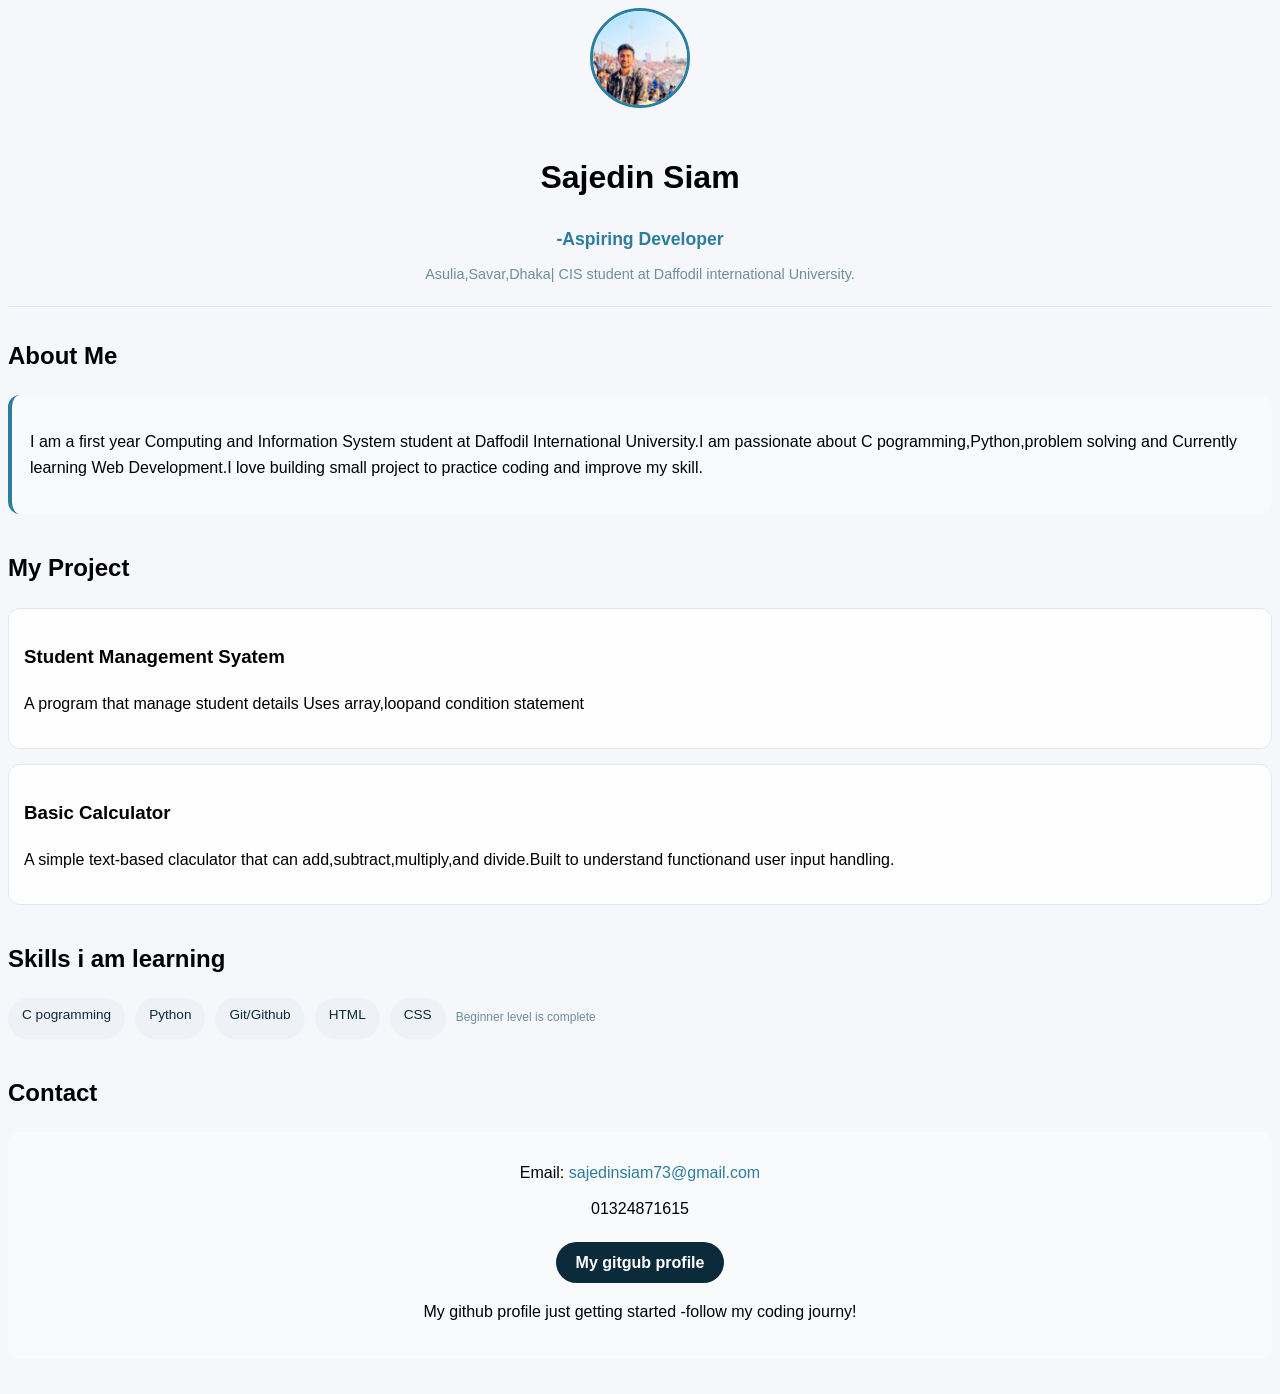
==== index.html @ f89f2418 "Rename to index.html for direct link access" ====
<!DOCTYPE html>
<html lang="en">

<head>
    <style>
        * {
            margin: 1;
            padding: 0;
            box-sizing: border-box;
        }

        .section {
            margin-bottom: 35px;
        }

        body {
            font-family: Arial, Helvetica, sans-serif;
            background: rgb(245, 247, 250);
            line-height: 1.6;
        }

        .intro {
            text-align: center;
            margin-bottom: 30px;
            padding-bottom: 20px;
            border-bottom: 1px solid #e0e8ed;
        }

        .tagline {
            font-size: 1.1rem;
            color: #2c7da0;
            font-weight: bold;
            margin: 10px 0;

        }

        .location {
            color: #6f8ea0;
            font-size: 0.9rem;
        }

        .about-box {
            background: #f8fafc;
            padding: 18px;
            border-radius: 12px;
            border-left: 4px solid #2c7da0;
        }

        .project {
            background: #fefefe;
            border: 1px solid #e0e8ed;
            border-radius: 12px;
            padding: 15px;
            margin-bottom: 15px;
            transition: all 0.2s;
        }

        .skill-list {
            display: flex;
            flex-wrap: wrap;
            gap: 10px;
            margin-top: 10px;

        }

        .skill {
            background: #eef2f7;
            padding: 6px 14px;
            border-radius: 25px;
            font-size: 0.85REM;
            font-weight: 500;
            color: #0b2b3b;

        }

        .contact-info {
            background: #f8fafc;
            padding: 18px;
            border-radius: 12px;
            text-align: center;
        }

        .contact-item {
            margin: 10px 0;
        }

        .contact-item a {
            color: #2c7da0;
            text-decoration: none;
        }

        .contact-item a:hover {
            text-decoration: underline;
        }

        .github-btn {
            display: inline-block;
            background: #0b2b3b;
            color: white;
            padding: 8px 20px;
            border-radius: 30px;
            text-decoration: none;
            margin-top: 10px;
            font-weight: bold;

        }

        .github-btn:hover {
            background: #1a4a5f;
        }
    </style>
    <meta charset="UTF-8">
    <meta name="viewport" content="width=device-width, initial-scale=1.0">
    <title>My Portfolio</title>
</head>

<body>

    <div class="intro">
        <img src="image/sajedinsiam.webp" alt="picture"
            style="width: 100px;height: 100px;border-radius: 50%;object-fit: cover;margin-bottom: 15px;border: 3px solid #2c7da0;">
        <h1>Sajedin Siam</h1>
        <div class="tagline">
            -Aspiring Developer
        </div>
        <div class="location">Asulia,Savar,Dhaka| CIS student at Daffodil international University.</div>
    </div>
    <div class="section">
        <h2>About Me</h2>
        <div class="about-box">
            <p>I am a first year Computing and Information System student at Daffodil International University.I am
                passionate about C pogramming,Python,problem solving and Currently learning Web Development.I love
                building small project to practice coding and improve my skill.
            </p>
        </div>
    </div>
    <div class="section">
        <h2>My Project </h2>
        <div class="project">
            <h3>Student Management Syatem</h3>
            <p>A program that manage student details Uses array,loopand condition statement</p>
        </div>
        <div class="project">
            <h3>Basic Calculator</h3>
            <p>A simple text-based claculator that can add,subtract,multiply,and divide.Built to understand functionand
                user
                input handling.</p>
        </div>
    </div>
    <div class="section">
        <h2>Skills i am learning</h2>
        <div class="skill-list">
            <span class="skill">C pogramming</span>
            <span class="skill">Python</span>
            <span class="skill">Git/Github</span>
            <span class="skill">HTML</span>
            <span class="skill">CSS</span>
            <p style="font-size: 0.75rem;color: #6f8ea0; margin-top: 10px;">Beginner level is complete </p>

        </div>

    </div>
    <div class="section">
        <h2>Contact</h2>
        <div class="contact-info">
            <div class="contact-item">Email: <a href="mailto:sajedinsiam73@gmail.com">sajedinsiam73@gmail.com</a></div>
            <div class="contact-item"> 01324871615</div>
            <a href="https://github.com/sajedin-siam" target="_blank" class="github-btn">My gitgub profile</a>
            <p>My github profile just getting started -follow my coding journy!</p>
        </div>
    </div>

</body>

</html>
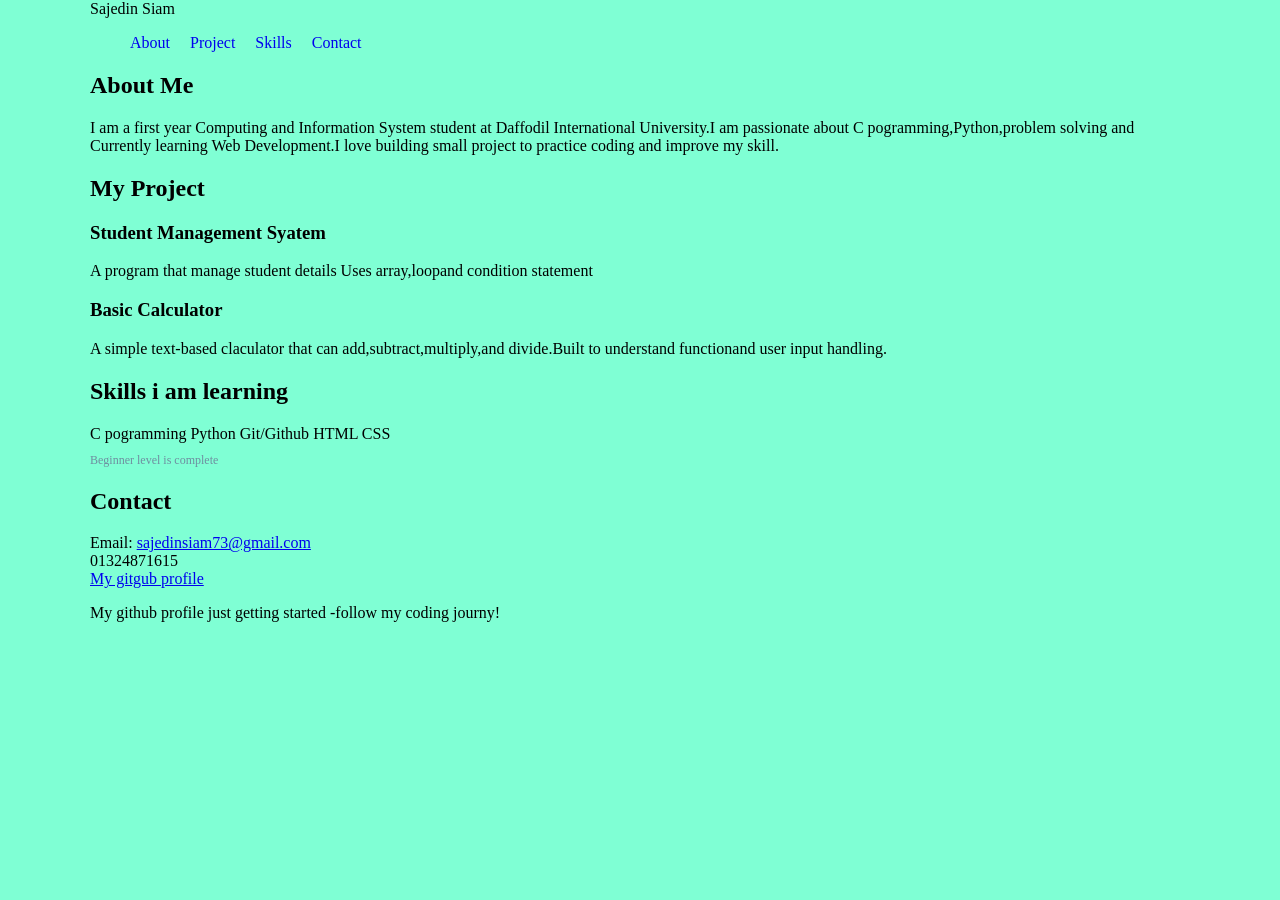
==== commit cf8abd0e: "Added navigation bar with semantic <nav> tag for better site structure" ====
--- a/index.html
+++ b/index.html
@@ -2,129 +2,28 @@
 <html lang="en">
 
 <head>
-    <style>
-        * {
-            margin: 1;
-            padding: 0;
-            box-sizing: border-box;
-        }
 
-        .section {
-            margin-bottom: 35px;
-        }
-
-        body {
-            font-family: Arial, Helvetica, sans-serif;
-            background: rgb(245, 247, 250);
-            line-height: 1.6;
-        }
-
-        .intro {
-            text-align: center;
-            margin-bottom: 30px;
-            padding-bottom: 20px;
-            border-bottom: 1px solid #e0e8ed;
-        }
-
-        .tagline {
-            font-size: 1.1rem;
-            color: #2c7da0;
-            font-weight: bold;
-            margin: 10px 0;
-
-        }
-
-        .location {
-            color: #6f8ea0;
-            font-size: 0.9rem;
-        }
-
-        .about-box {
-            background: #f8fafc;
-            padding: 18px;
-            border-radius: 12px;
-            border-left: 4px solid #2c7da0;
-        }
-
-        .project {
-            background: #fefefe;
-            border: 1px solid #e0e8ed;
-            border-radius: 12px;
-            padding: 15px;
-            margin-bottom: 15px;
-            transition: all 0.2s;
-        }
-
-        .skill-list {
-            display: flex;
-            flex-wrap: wrap;
-            gap: 10px;
-            margin-top: 10px;
-
-        }
-
-        .skill {
-            background: #eef2f7;
-            padding: 6px 14px;
-            border-radius: 25px;
-            font-size: 0.85REM;
-            font-weight: 500;
-            color: #0b2b3b;
-
-        }
-
-        .contact-info {
-            background: #f8fafc;
-            padding: 18px;
-            border-radius: 12px;
-            text-align: center;
-        }
-
-        .contact-item {
-            margin: 10px 0;
-        }
-
-        .contact-item a {
-            color: #2c7da0;
-            text-decoration: none;
-        }
-
-        .contact-item a:hover {
-            text-decoration: underline;
-        }
-
-        .github-btn {
-            display: inline-block;
-            background: #0b2b3b;
-            color: white;
-            padding: 8px 20px;
-            border-radius: 30px;
-            text-decoration: none;
-            margin-top: 10px;
-            font-weight: bold;
-
-        }
-
-        .github-btn:hover {
-            background: #1a4a5f;
-        }
-    </style>
     <meta charset="UTF-8">
     <meta name="viewport" content="width=device-width, initial-scale=1.0">
     <title>My Portfolio</title>
+    <link rel="stylesheet" href="mystyle.css">
 </head>
 
 <body>
+    <nav>
 
-    <div class="intro">
-        <img src="image/sajedinsiam.webp" alt="picture"
-            style="width: 100px;height: 100px;border-radius: 50%;object-fit: cover;margin-bottom: 15px;border: 3px solid #2c7da0;">
-        <h1>Sajedin Siam</h1>
-        <div class="tagline">
-            -Aspiring Developer
+        <div class="nav-section">
+
+            <span class="logo"> Sajedin Siam</span>
+            <ul class="nav-link">
+                <li><a href="#about">About</a></li>
+                <li><a href="#project">Project</a></li>
+                <li><a href="#Skills">Skills</a></li>
+                <li><a href="#contact">Contact</a></li>
+            </ul>
         </div>
-        <div class="location">Asulia,Savar,Dhaka| CIS student at Daffodil international University.</div>
-    </div>
+    </nav>
+    <!-- about sectio -->
     <div class="section">
         <h2>About Me</h2>
         <div class="about-box">
--- a/mystyle.css
+++ b/mystyle.css
@@ -0,0 +1,62 @@
+body{
+    background-color: aquamarine;
+    max-width: 1100px;
+    margin: 0 auto;
+}
+nav ul{
+    display: flex;
+    gap: 20px;
+}
+li{
+    list-style: none;
+}
+li a{
+    text-decoration: none;
+
+}
+a:hover{
+    background-color: aqua;
+    font-size: 20px;
+    align-items: center;
+}
+/*learner section*/
+.learner{
+    display: flex;
+    gap: 10px;
+    background-color: aqua;
+    padding: 10px;
+}
+.right img{
+    width: 250px;
+
+}
+button{
+    color: aliceblue;
+    background-color: blue;
+    font-size: 25px;
+    border: 2px solid blue;
+    border-radius: 5px;
+}
+button:hover{
+    background-color: blueviolet;
+    outline: 5px solid wheat;
+    cursor: pointer;
+}
+/* work section */
+.work{
+    text-align: center;
+    background-color: blueviolet;
+    padding: 50px;
+}
+.card-container{
+gap: 20px;
+display: flex;
+flex-wrap: wrap;
+}
+.card{
+    border: 2px solid red;
+    width: 250px;
+    }
+.card img{
+    width: 100%;
+}
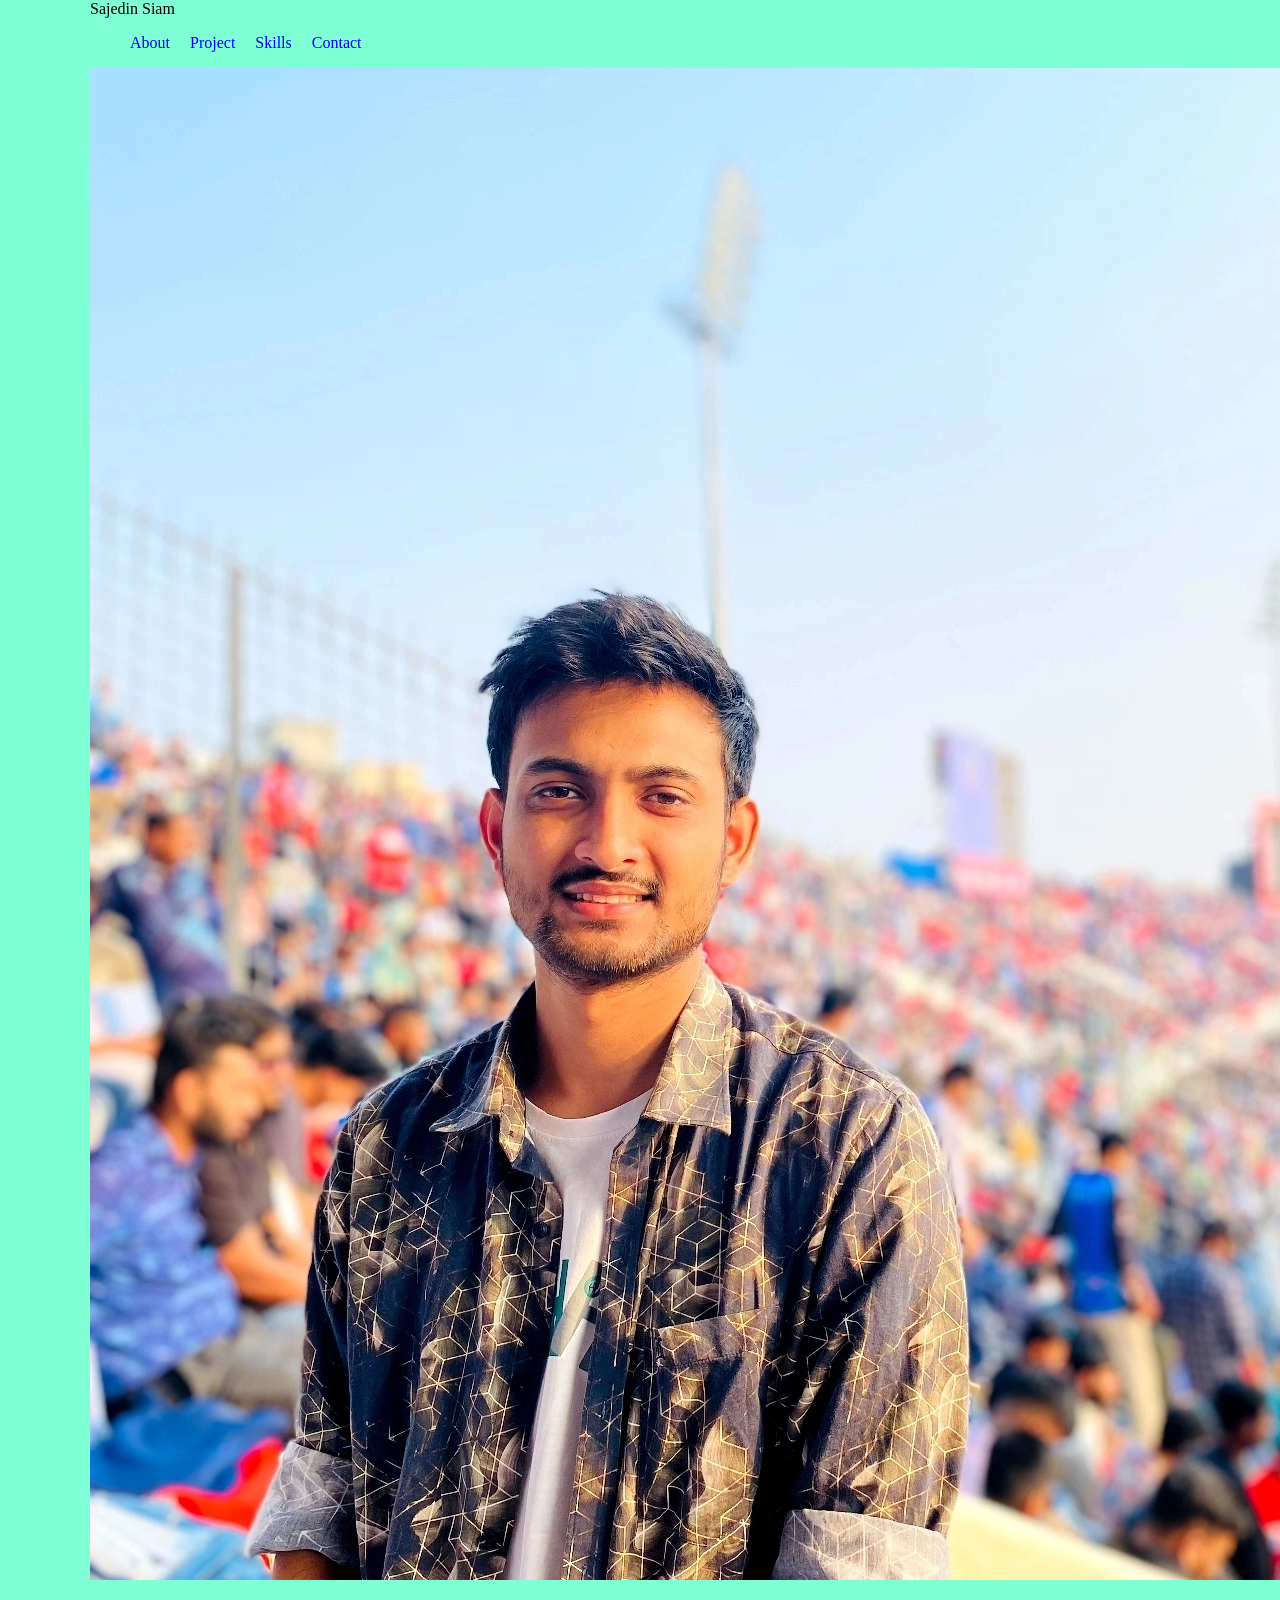
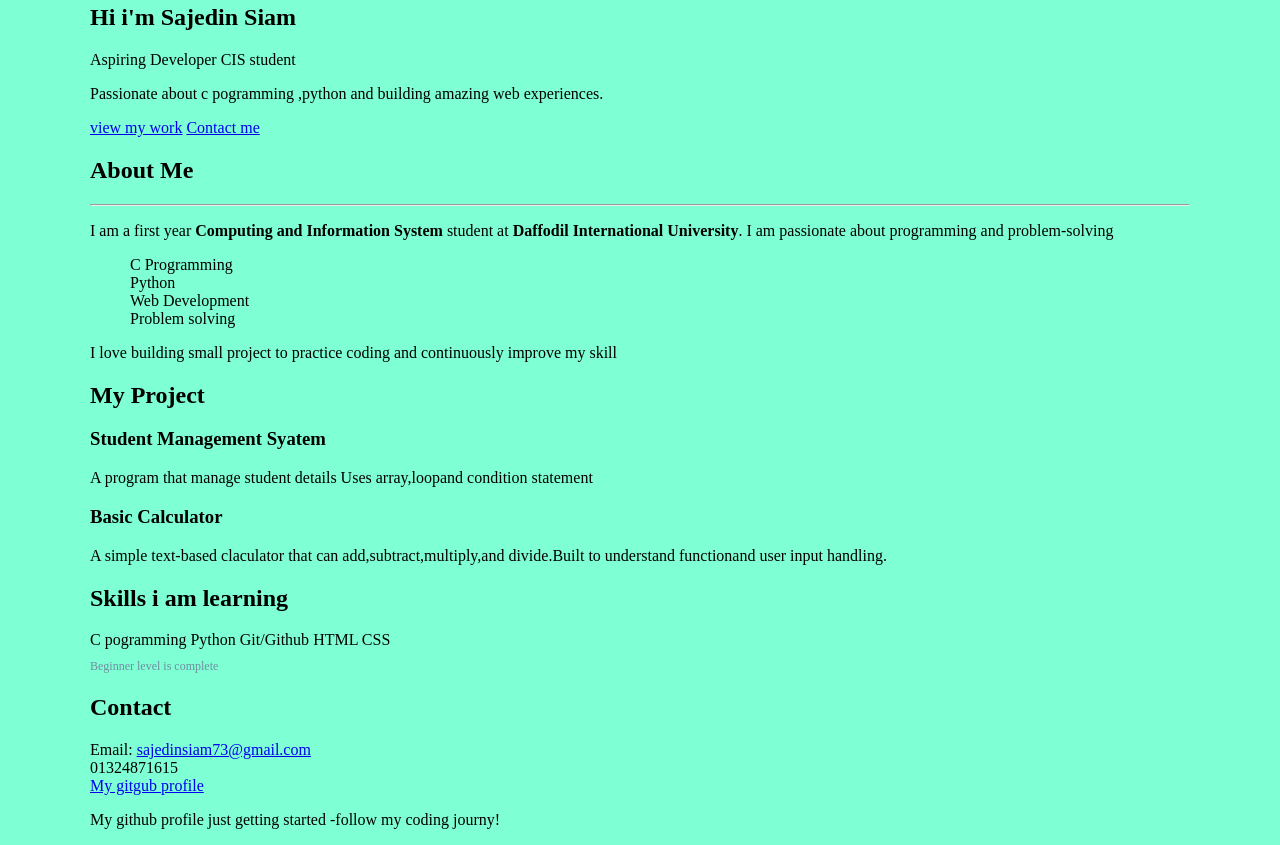
==== commit de83e0d6: "Added hero section with profile image, introduction, and call-to-action buttons and update about sec" ====
--- a/index.html
+++ b/index.html
@@ -23,16 +23,47 @@
             </ul>
         </div>
     </nav>
-    <!-- about sectio -->
-    <div class="section">
-        <h2>About Me</h2>
-        <div class="about-box">
-            <p>I am a first year Computing and Information System student at Daffodil International University.I am
-                passionate about C pogramming,Python,problem solving and Currently learning Web Development.I love
-                building small project to practice coding and improve my skill.
-            </p>
+    <!-- about Hero -->
+    <section id="about" class="hero">
+        <div class="hero-section">
+            <div class="hero-image">
+                <img src="image/sajedinsiam.webp" alt="Sajedin Siam -portfolio picture">
+            </div>
+            <div class="hero-text">
+                <h1>Hi i'm <span class="highlight">Sajedin Siam</span></h1>
+                <p class="tagline"> Aspiring Developer CIS student</p>
+                <p>Passionate about c pogramming ,python and building amazing web experiences.</p>
+                <div class="hero-button">
+                    <a href="#project" class="btn btn-primary">view my work</a>
+                    <a href="#contact" class="btn btn-secondary">Contact me</a>
+                </div>
+
+            </div>
         </div>
-    </div>
+    </section>
+    <!-- about section -->
+    <section id="about" class="section">
+        <div class="container">
+            <div class="section-header">
+                <h2>About Me</h2>
+                <hr>
+            </div>
+            <div class="about-content">
+                <div class="about-text">
+                    <p>I am a first year <strong>Computing and Information System</strong> student at <strong>Daffodil
+                            International University</strong>. I am passionate about programming and problem-solving</p>
+                    <ul class="about-list">
+                        <li><i class="fas fa-check-circel"></i>C Programming</li>
+                        <li><i class="fas fa-check-circel"></i>Python</li>
+                        <li><i class="fas fa-check-circel"></i>Web Development</li>
+                        <li><i class="fas fa-check-circel"></i>Problem solving</li>
+                    </ul>
+                    <p>I love building small project to practice coding and continuously improve my skill</p>
+                </div>
+            </div>
+        </div>
+    </section>
+<!-- Project Section -->
     <div class="section">
         <h2>My Project </h2>
         <div class="project">
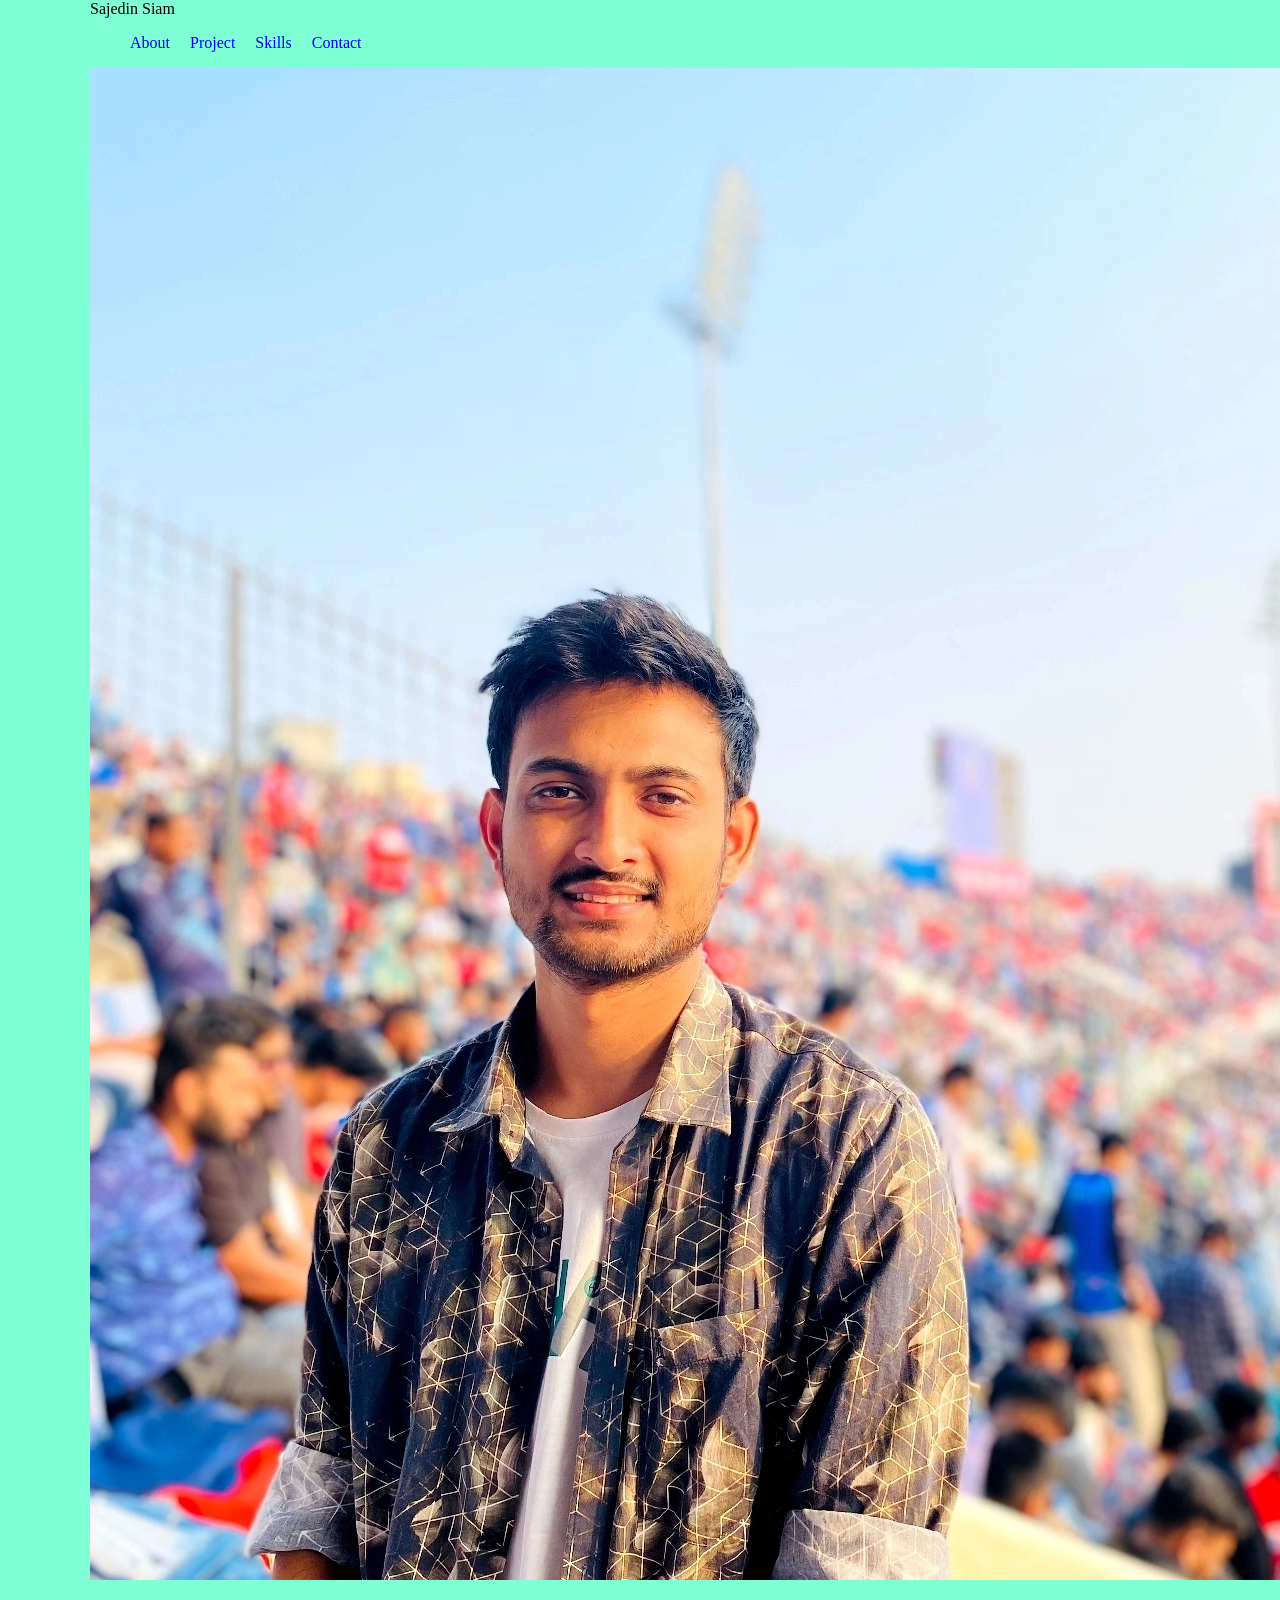
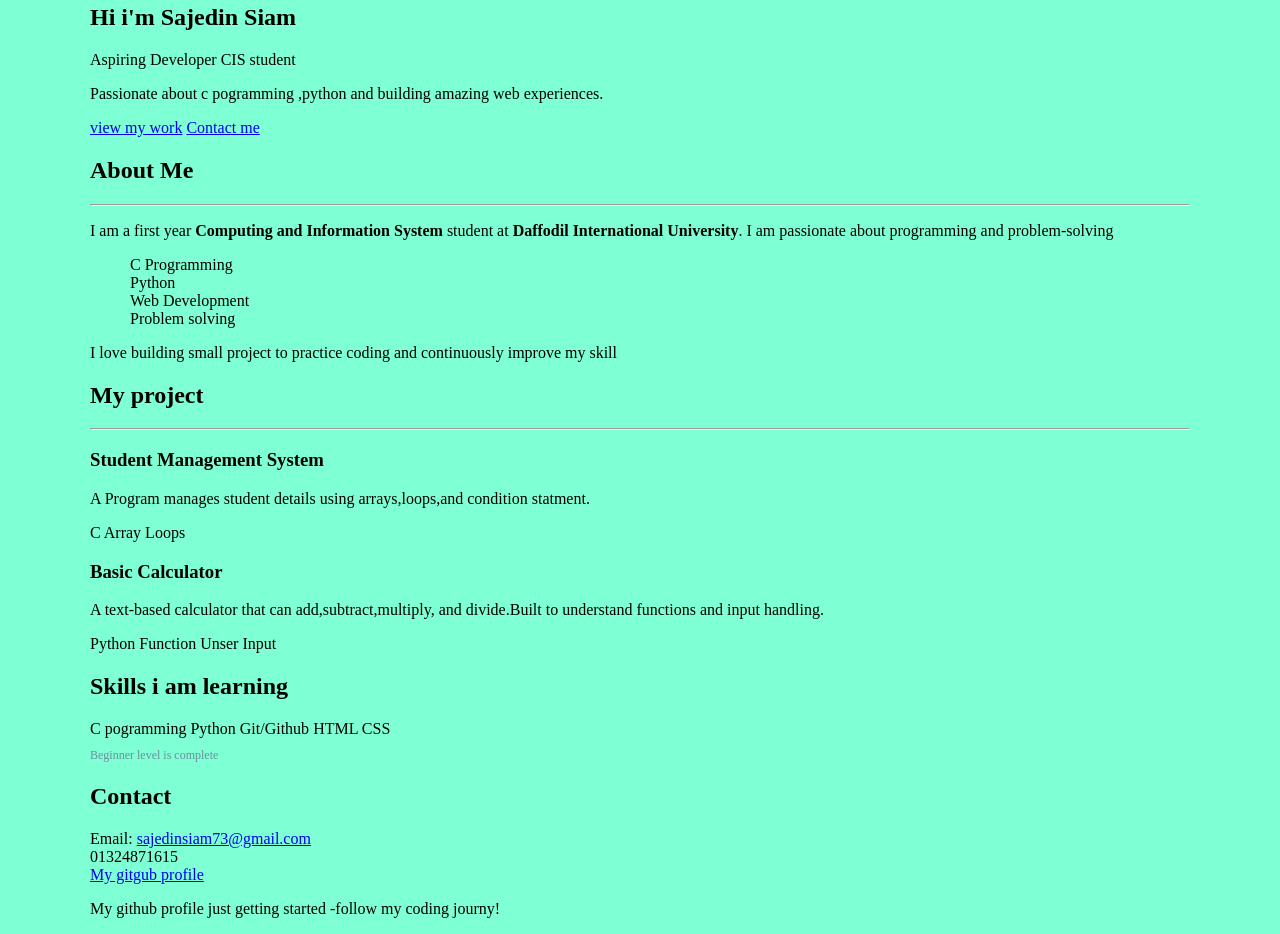
==== commit ddbd09e9: "Added Projects section with project cards and technology tags" ====
--- a/index.html
+++ b/index.html
@@ -53,6 +53,7 @@
                     <p>I am a first year <strong>Computing and Information System</strong> student at <strong>Daffodil
                             International University</strong>. I am passionate about programming and problem-solving</p>
                     <ul class="about-list">
+                        <!-- FAS--Font Awesome Solid --icon style// -->
                         <li><i class="fas fa-check-circel"></i>C Programming</li>
                         <li><i class="fas fa-check-circel"></i>Python</li>
                         <li><i class="fas fa-check-circel"></i>Web Development</li>
@@ -64,19 +65,47 @@
         </div>
     </section>
 <!-- Project Section -->
-    <div class="section">
-        <h2>My Project </h2>
-        <div class="project">
-            <h3>Student Management Syatem</h3>
-            <p>A program that manage student details Uses array,loopand condition statement</p>
+
+   <section id="projects" class="section">
+    <div class="container">
+        <div class="section-header">
+            <h2>My project</h2>
+            <hr>
+
         </div>
-        <div class="project">
-            <h3>Basic Calculator</h3>
-            <p>A simple text-based claculator that can add,subtract,multiply,and divide.Built to understand functionand
-                user
-                input handling.</p>
+        <div class="projects-grid">
+            <!-- project-1 -->
+            <div class="projects-card">
+                <i class="fas fa-users"></i>
+                <h3>Student Management System</h3>
+                <p>A Program manages student details using arrays,loops,and condition statment.</p>
+                <div class="project-tags">
+                    <span class="tag">C</span>
+                    <span class="tag">Array</span>
+                    <span class="tag">Loops</span>
+
+                </div>
+
+            </div>
+            <!-- project-2 -->
+            <div class="projects-card">
+                <i class="fas fa-calculators"></i>
+                <h3>Basic Calculator</h3>
+                <p>A text-based calculator that can add,subtract,multiply, and divide.Built to understand functions and input handling.</p>
+                <div class="project-tags">
+                    <span class="tag">Python</span>
+                    <span class="tag">Function</span>
+                    <span class="tag">Unser Input</span>
+
+                </div>
+
+            </div>
+
         </div>
+
     </div>
+   </section>
+   <!-- skill -->
     <div class="section">
         <h2>Skills i am learning</h2>
         <div class="skill-list">
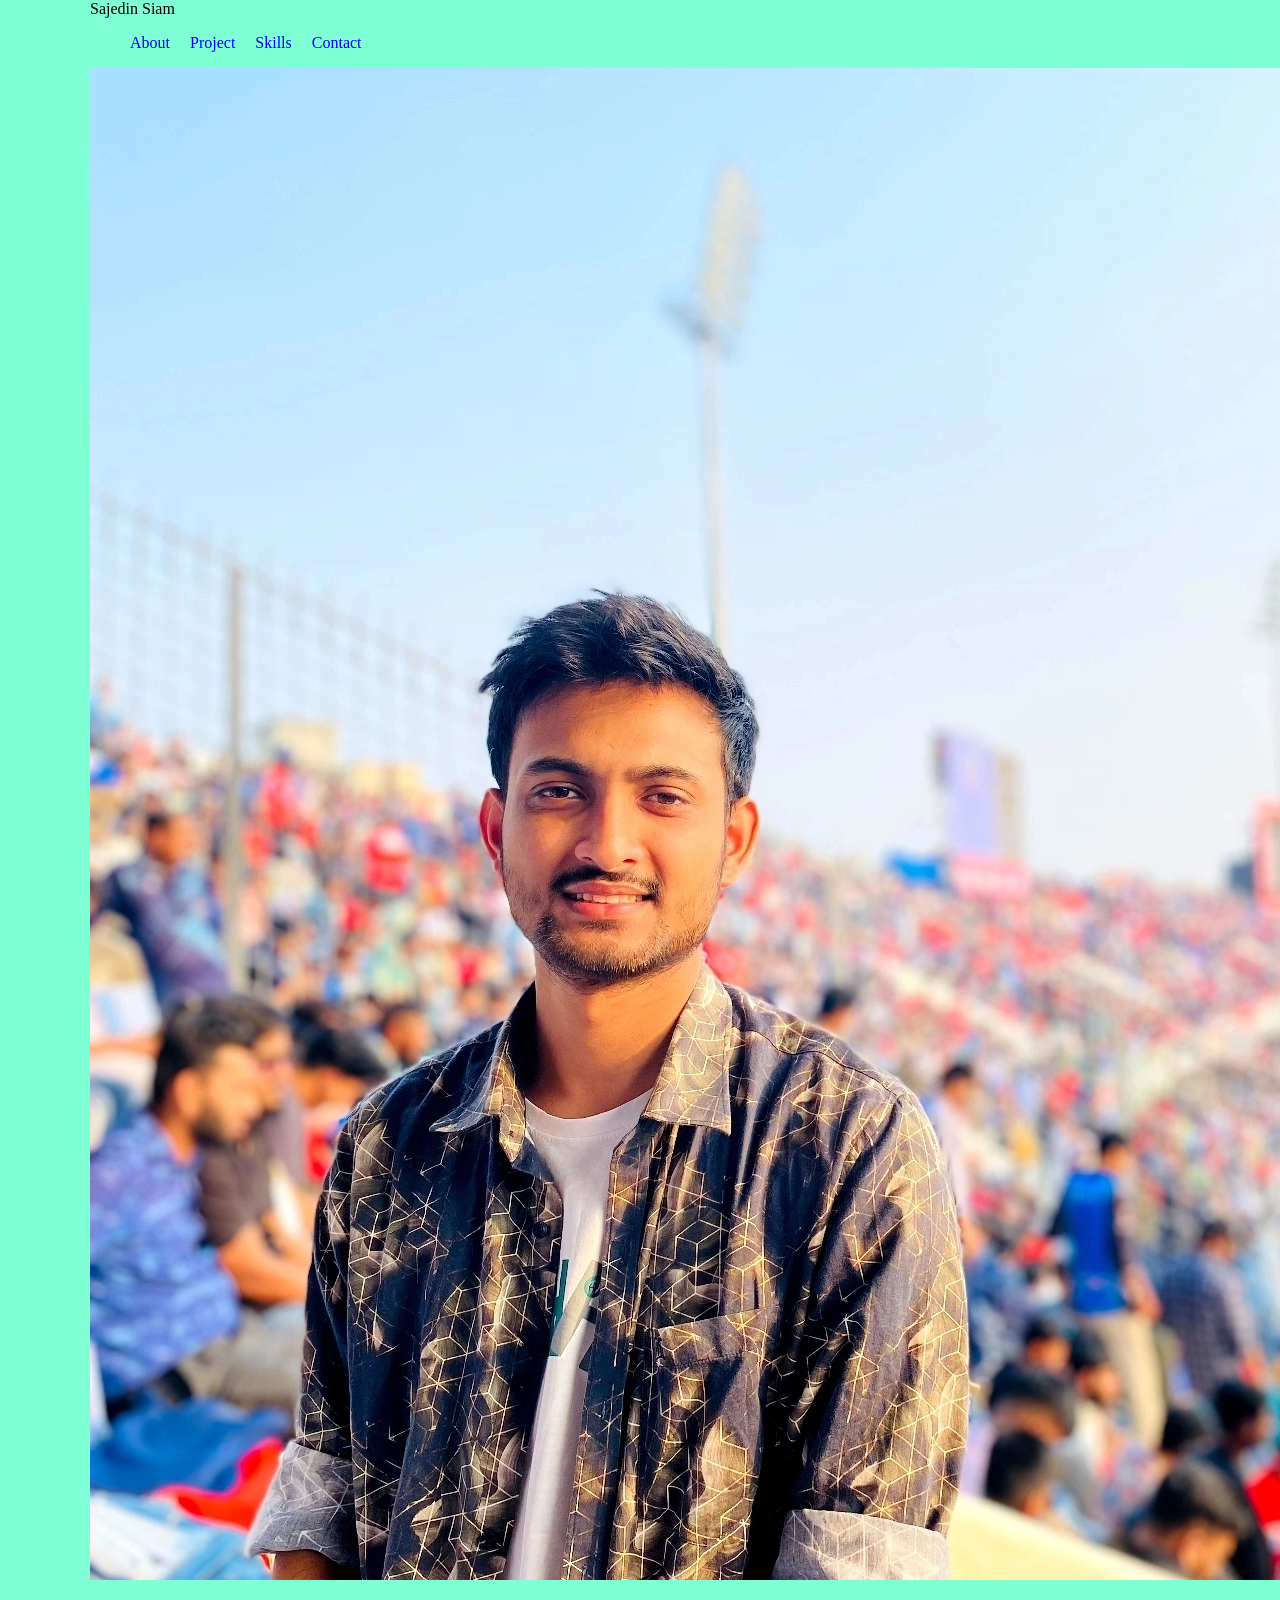
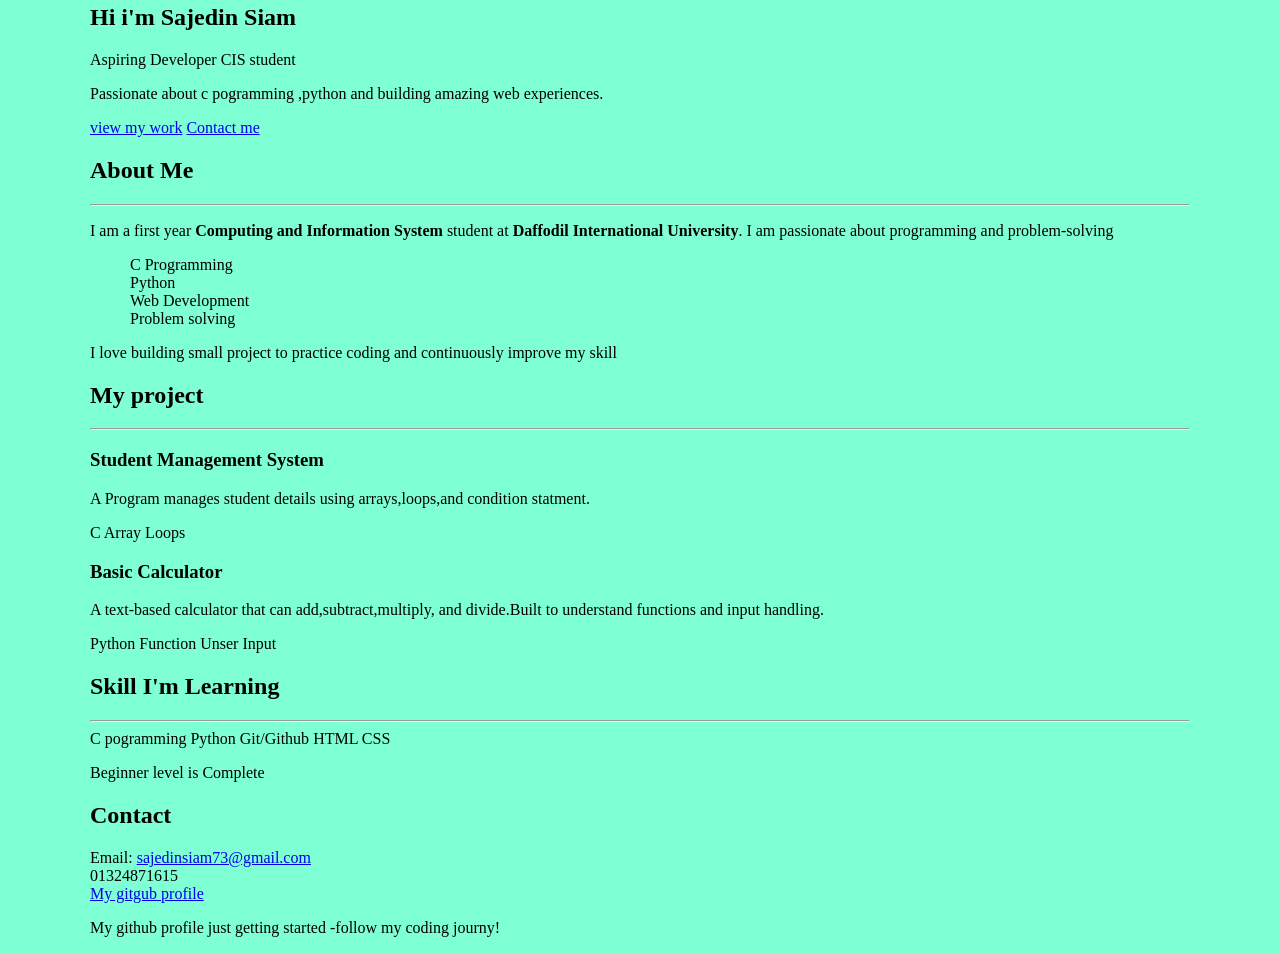
==== commit 006a9bbd: "Updated Skills section with organized skill tags" ====
--- a/index.html
+++ b/index.html
@@ -106,19 +106,23 @@
     </div>
    </section>
    <!-- skill -->
-    <div class="section">
-        <h2>Skills i am learning</h2>
+    <section id="skills" class="section">
+        <div class="container">
+            <div class="section-header">
+                <h2>Skill I'm Learning</h2><hr>
+            </div>
+        </div>
+    <div class="skill-list">
         <div class="skill-list">
             <span class="skill">C pogramming</span>
             <span class="skill">Python</span>
             <span class="skill">Git/Github</span>
             <span class="skill">HTML</span>
             <span class="skill">CSS</span>
-            <p style="font-size: 0.75rem;color: #6f8ea0; margin-top: 10px;">Beginner level is complete </p>
-
         </div>
-
+        <p class="skill-note"> Beginner level is Complete</p>
     </div>
+    </section>
     <div class="section">
         <h2>Contact</h2>
         <div class="contact-info">
